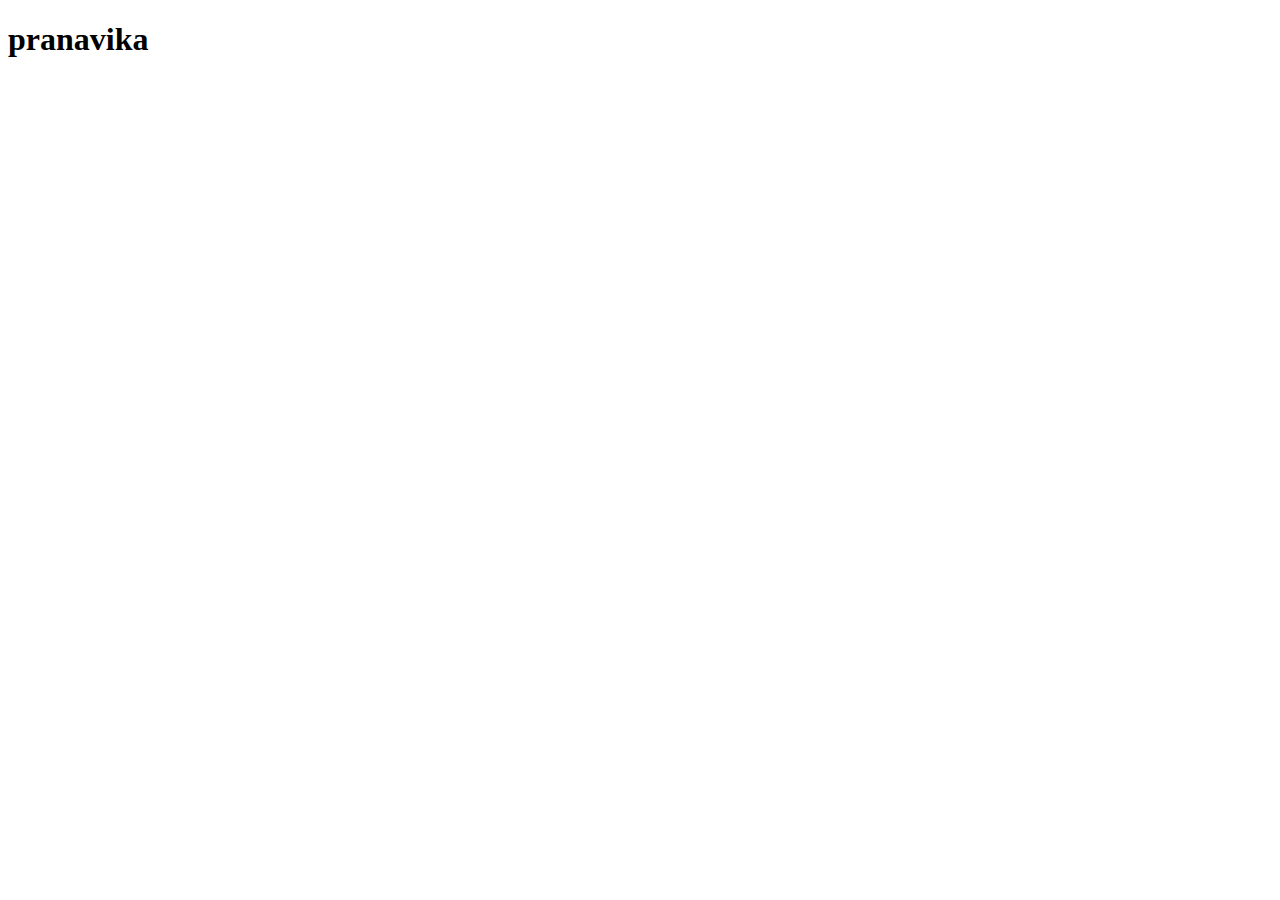
==== playlist.html @ acf5ffc9 "images added" ====
<!DOCTYPE html>
<html lang="en">
<head>
    <meta charset="UTF-8">
    <meta name="viewport" content="width=device-width, initial-scale=1.0">
    <title>Document</title>
</head>
<body>
    <h1>pranavika</h1>
    
</body>
</html>
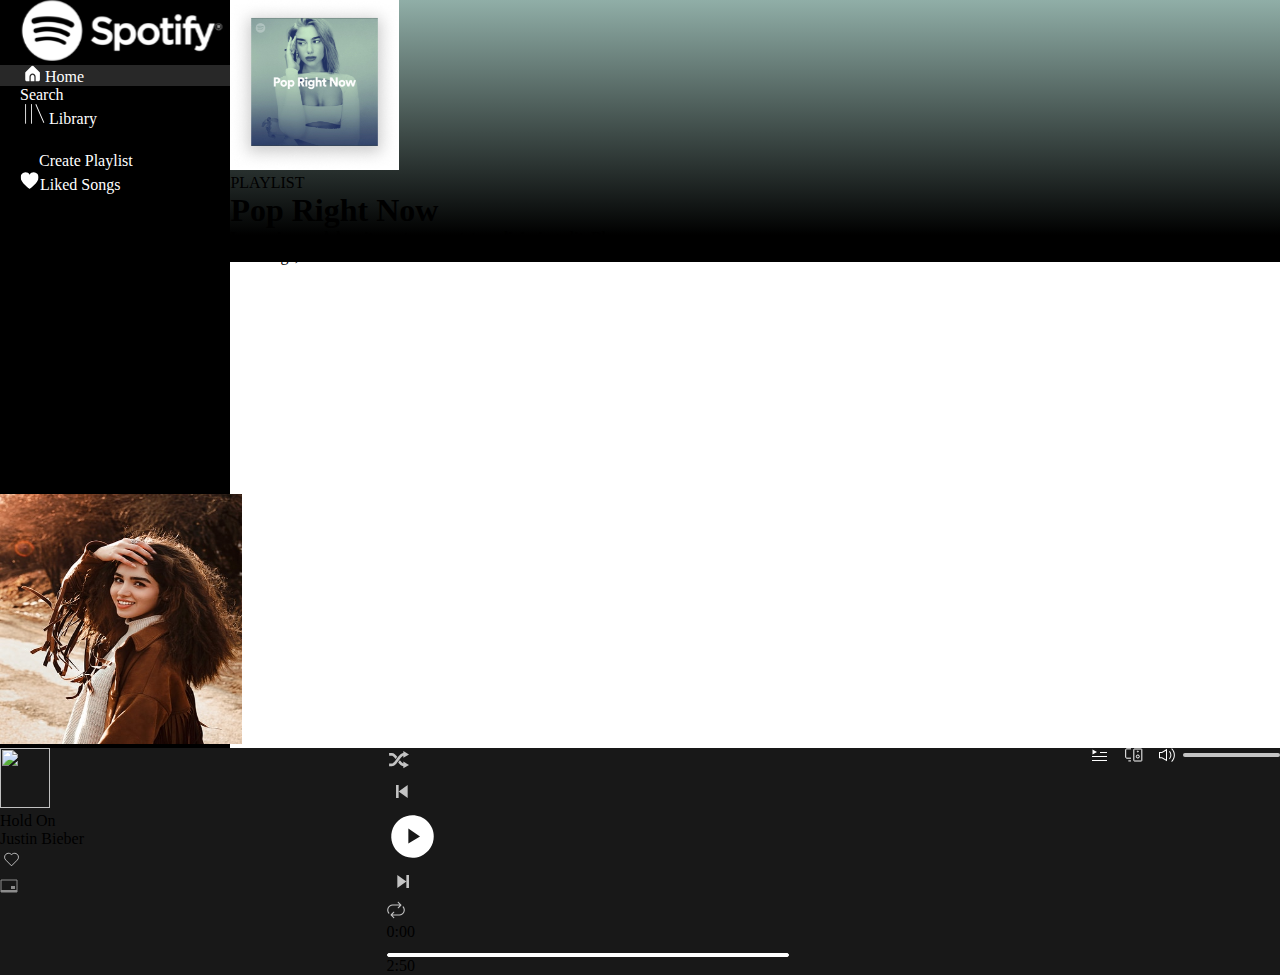
==== commit 23db48eb: "my commit" ====
--- a/playlist.html
+++ b/playlist.html
@@ -4,10 +4,182 @@
 <head>
     <meta charset="UTF-8">
     <meta name="viewport" content="width=device-width, initial-scale=1.0">
-    <title>Document</title>
+    <title>Spotify Playlist</title>
+    <link rel="stylesheet" href="playlist.css"/>
+    <link href="https://cdn.jsdelivr.net/npm/bootstrap@5.1.3/dist/css/bootstrap.min.css" rel="stylesheet" integrity="sha384-1BmE4kWBq78iYhFldvKuhfTAU6auU8tT94WrHftjDbrCEXSU1oBoqyl2QvZ6jIW3" crossorigin="anonymous">
+    <link rel="stylesheet" href="https://cdnjs.cloudflare.com/ajax/libs/font-awesome/6.4.2/css/all.min.css" integrity="sha512-z3gLpd7yknf1YoNbCzqRKc4qyor8gaKU1qmn+CShxbuBusANI9QpRohGBreCFkKxLhei6S9CQXFEbbKuqLg0DA==" crossorigin="anonymous" referrerpolicy="no-referrer" />
 </head>
+<!-- <body>
+    <img height =100% width=100% src="./assets/woman.png"/>
+</body> -->
+
 <body>
-    <h1>pranavika</h1>
+    <div class="home">
+      <div class="main-div">
+        <div class="sidebar">
+        <nav class="py-2">
+        <div>
+        <svg width="204" height="61" viewBox="0 0 204 61" fill="none" xmlns="http://www.w3.org/2000/svg" xmlns:xlink="http://www.w3.org/1999/xlink">
+        <rect x="0.821411" y="0.29187" width="202.576" height="60.5258" fill="url(#pattern0)"/>
+        <defs>
+        <pattern id="pattern0" patternContentUnits="objectBoundingBox" width="1" height="1">
+        <use xlink:href="#image0_306_644" transform="matrix(0.00042337 0 0 0.00141699 0 -0.0016157)"/>
+        </pattern>
+        <image id="image0_306_644" width="2362" height="708" xlink:href="[data-uri]"/>
+        </defs>
+        </svg>
+        </div>
+        <div class="mt-3 py-2 mb-0 backgd">
+        <a href="#" class="text-white decoration-none">
+        <svg xmlns="http://www.w3.org/2000/svg" width="25" height="17" viewBox="0 0 31 34" fill="none" class="pe-1 me-2">
+    <g clip-path="url(#clip0_306_615)">
+      <path d="M15.5849 19.6659C14.6021 19.6659 13.6596 20.0888 12.9646 20.8417C12.2697 21.5946 11.8793 22.6157 11.8793 23.6804V33.0822H19.2906V23.6804C19.2906 22.6157 18.9002 21.5946 18.2052 20.8417C17.5103 20.0888 16.5677 19.6659 15.5849 19.6659Z" fill="white"/>
+      <path d="M17.2376 2.04697C16.784 1.60463 16.1953 1.35986 15.5849 1.35986C14.9746 1.35986 14.3858 1.60463 13.9322 2.04697L0.762268 14.8879V28.8047C0.762268 29.9404 1.17871 31.0296 1.91999 31.8326C2.66126 32.6357 3.66665 33.0868 4.71497 33.0868H9.40881V23.6809C9.40881 21.9064 10.0595 20.2046 11.2177 18.9498C12.376 17.6951 13.9469 16.9902 15.5849 16.9902C17.2229 16.9902 18.7938 17.6951 19.9521 18.9498C21.1103 20.2046 21.761 21.9064 21.761 23.6809V33.0828H26.4548C27.5032 33.0828 28.5086 32.6317 29.2498 31.8286C29.9911 31.0256 30.4076 29.9364 30.4076 28.8007V14.8839L17.2376 2.04697Z" fill="white"/>
+    </g>
+    <defs>
+      <clipPath id="clip0_306_615">
+        <rect width="29.6453" height="32.1157" fill="white" transform="translate(0.762268 0.932129)"/>
+      </clipPath>
+    </defs>
+        </svg>Home</a>
+        </div>
+        <div>
+        <a href="#" class="text-light"><i class="fa-solid fa-magnifying-glass me-3 pe-1" style="color: #f9fafb"></i>Search</a>
+        </div>
+        <div class="mb-3">
+        <a href="#" class="text-light">
+        <svg xmlns="http://www.w3.org/2000/svg" width="29" height="20" viewBox="0 0 29 29" fill="none" class="pe-2 me-2 ">
+        <rect x="0.997498" y="0.15979" width="1.23522" height="28.4101" fill="white"/>
+        <rect x="9.64404" y="0.15979" width="1.23522" height="28.4101" fill="white"/>
+        <rect x="15.8201" y="0.655029" width="1.23522" height="29.3017" transform="rotate(-23.634 15.8201 0.655029)" fill="white"/>
+        </svg>Library</a>
+        </div>
+        <h4  class="text-light ms-2">PLAYLIST</h4>
+        <div class="mt-2">
+        <a href="#" class="text-light">
+        <svg xmlns="http://www.w3.org/2000/svg" width="19" height="20" viewBox="0 0 31 31" fill="none" class="bg-white me-3">
+            <path d="M16.8201 14.0944V7.91833H14.3497V14.0944H8.17358V16.5649H14.3497V22.741H16.8201V16.5649H22.9962V14.0944H16.8201Z" fill="black"/>
+          </svg>Create Playlist</a>
+          </div>
+          <div>
+        <a href="#" class="text-white">
+        <svg xmlns="http://www.w3.org/2000/svg" width="20" height="20" viewBox="0 0 12 12" fill="none" class="smimg1bg me-4">
+            <g clip-path="url(#clip0_306_628)">
+              <path d="M8.23299 1.31335C7.72879 1.3212 7.23557 1.46195 6.80317 1.72139C6.37076 1.98084 6.01447 2.34979 5.77027 2.79099C5.52608 2.34979 5.16979 1.98084 4.73738 1.72139C4.30497 1.46195 3.81176 1.3212 3.30755 1.31335C2.50378 1.34828 1.7465 1.69989 1.20116 2.29138C0.655812 2.88287 0.366729 3.66616 0.397065 4.47011C0.397065 7.50374 5.3028 11.0075 5.51146 11.1562L5.77027 11.3393L6.02908 11.1562C6.23774 11.0084 11.1435 7.50374 11.1435 4.47011C11.1738 3.66616 10.8847 2.88287 10.3394 2.29138C9.79404 1.69989 9.03676 1.34828 8.23299 1.31335Z" fill="white"/>
+            </g>
+            <defs>
+              <clipPath id="clip0_306_628">
+                <path d="M0.396973 1.90271C0.396973 1.35042 0.844688 0.90271 1.39697 0.90271H10.1434C10.6957 0.90271 11.1434 1.35043 11.1434 1.90271V10.6491C11.1434 11.2014 10.6957 11.6491 10.1434 11.6491H1.39697C0.844687 11.6491 0.396973 11.2014 0.396973 10.6491V1.90271Z" fill="white"/>
+              </clipPath>
+            </defs>
+          </svg>Liked Songs</a>
+          </div>
+        
+       <img class="imgpad mb-5" height =250 width="242" src="./assets/man-5.jpg"/>
     
-</body>
+        </nav>
+        </div>
+     <div class=".bigbox ">
+        <div class="big1 pt-5 d-flex">
+            <div class="mt-5">
+            <img  class="ms-5 mt-4" height =170 src="./assets/woman-3.jpg"/>
+        </div>
+    <div class="mt-5 ms-4">
+        <p class="fs-6 text-light mt-5">PLAYLIST</p>
+        <h1 class="text-white">Pop Right Now</h1>
+<div class="text-secondary">Lorem ipsum dolor sit amet, consectetur adipiscing elit. Rhoncus</div>
+        <div class="text-secondary">100 songs, 5 hr 5 min</div>
+     </div>
+        
+    </div>
+    </div>
+    </div>
+    <div class="footer">
+      <div class="footer-1">
+        <div class="d-flex">
+      <div>
+        
+        <img height="60" width="50" class="mx-3 mt-3" src="https://s3-alpha-sig.figma.com/img/9057/7494/7a3262be5f0f3ad9c798fe9d726ea9ee?Expires=1694995200&Signature=NjnZ32Hmo4F3zRSdqWkA-dHLcmHkOOpkRcdYEj4CYhgqLARKXngoipjh1wCy~htPkXOCB0ZNpyyR8TKA0YPb80-6c01kbw3eO2EuaN61CtIP~GIgdo7~0IrlBWBgQEbxIXZ3JDPtc4bxxH9obHmE-LbapufaLDur0Nut0aby0OnvJ8sYSyR2Vev2Psi-hfCLgM5PUDJH48mx5rcdsOBlIAjuzdXsL~fAVqd9XUhEbhzOlaFyBGLGVyzbJhQmGEsiSjw4KLANKFdObx1NN5Qr~R~ZEcHOGGu-eY9BNX6mNOH03udG0kldg2x9l-pOjCt9nt2NtYu2oiyDZGqgHpz-zg__&Key-Pair-Id=APKAQ4GOSFWCVNEHN3O4"/>
+      </div>
+      <div>
+        <div class="fs-6 text-white mt-3">Hold On</div>
+        <div class="text-secondary">Justin Bieber</div>
+      </div>
+      <div>
+        <svg xmlns="http://www.w3.org/2000/svg" width="24" height="24" viewBox="0 0 24 24" fill="none" class="mx-2 mt-4">
+            <path opacity="0.7" d="M10.853 6.04065C9.28499 4.87082 7.09453 5.03618 5.71993 6.42813V6.42813C4.21226 7.95484 4.21226 10.41 5.71993 11.9367L6.41771 12.6433L6.41181 12.6493L11.5296 17.8317V17.8317C11.5328 17.8284 11.5381 17.8284 11.5413 17.8317V17.8317L16.6591 12.6493L16.6532 12.6433L17.351 11.9367C18.8587 10.41 18.8587 7.95484 17.351 6.42813V6.42813C15.9764 5.03618 13.7859 4.87082 12.218 6.04065L11.5355 6.54984L10.853 6.04065Z" stroke="white" stroke-linejoin="round"/>
+          </svg>
+        </div>
+        <div>
+            <svg xmlns="http://www.w3.org/2000/svg" width="18" height="20" viewBox="0 0 18 14" fill="none" class="ms-2 mt-4">
+                <g opacity="0.5">
+                  <rect x="1" y="1" width="16" height="12" stroke="white" stroke-linejoin="round"/>
+                  <rect x="1" y="11" width="16" height="2" fill="white"/>
+                  <rect x="11" y="7" width="4" height="3" fill="white"/>
+                </g>
+              </svg>
+        </div>
+      </div>
+       <div>
+        <div class="d-flex">
+            <div class="ms-4">
+            <div class="ms-5">
+              <svg xmlns="http://www.w3.org/2000/svg" width="24" height="24" viewBox="0 0 24 24" fill="none" class="mt-4 ms-5 ">
+                <path d="M16.3395 15.4905C15.876 15.3443 15.2843 14.9633 14.622 14.3003C14.0535 13.7438 13.467 13.0268 12.867 12.2453C12.723 12.4365 12.5798 12.6278 12.4358 12.8228C12.0435 13.3538 11.6423 13.89 11.2335 14.4173C12.6615 16.1498 14.1435 17.8508 16.341 18.1313V20.1563L22.0073 16.8863L16.3403 13.614V15.4905H16.3395ZM6.89401 8.95053C7.46101 9.50553 8.04751 10.2225 8.64901 11.004C8.79451 10.8075 8.94151 10.614 9.08851 10.413C9.48034 9.8809 9.87836 9.35337 10.2825 8.83053C8.75851 6.98253 7.18276 5.15028 4.73551 5.06253H2.11051V7.68753H4.73551C5.22676 7.66728 5.99701 8.05128 6.89401 8.94978V8.95053ZM16.3395 7.75578V9.65778L22.0065 6.38553L16.3395 3.11328V5.09853C14.9115 5.26353 13.7708 6.10953 12.777 7.08153C11.1293 8.71953 9.68926 10.9575 8.26801 12.7365C6.86776 14.5643 5.46301 15.6518 4.73401 15.564H2.10901V18.189H4.73401C6.37276 18.1665 7.64401 17.2395 8.73901 16.1693C10.3845 14.5313 11.826 12.294 13.2465 10.5158C14.4038 9.00303 15.5595 8.01078 16.3395 7.75578Z" fill="#C4C4C4"/>
+              </svg>
+            </div>
+            </div>
+            <div>
+              <svg xmlns="http://www.w3.org/2000/svg" width="31" height="31" viewBox="0 0 31 31" fill="none" class="mt-3 ms-3 ">
+                <path d="M20.6666 9.04175L11.625 15.5001L20.6666 21.9584V9.04175ZM11.625 15.5001V9.04175H9.04163V21.9584H11.625V15.5001Z" fill="#C4C4C4"/>
+              </svg>
+            </div>
+            <div>
+              <svg xmlns="http://www.w3.org/2000/svg" width="51" height="51" viewBox="0 0 51 51" fill="none" class="mt-1 mx-2">
+                <path d="M25.5 4.25C21.2972 4.25 17.1887 5.49629 13.6941 7.83127C10.1996 10.1663 7.47593 13.485 5.86757 17.368C4.25921 21.2509 3.83839 25.5236 4.65832 29.6457C5.47826 33.7678 7.50212 37.5542 10.474 40.526C13.4459 43.4979 17.2322 45.5218 21.3543 46.3417C25.4764 47.1616 29.7491 46.7408 33.632 45.1324C37.515 43.5241 40.8338 40.8004 43.1687 37.3059C45.5037 33.8113 46.75 29.7029 46.75 25.5C46.75 22.7094 46.2004 19.9461 45.1325 17.368C44.0645 14.7898 42.4993 12.4472 40.526 10.474C38.5528 8.50074 36.2102 6.93547 33.632 5.86756C31.0539 4.79965 28.2906 4.25 25.5 4.25ZM21.3543 32.5V17.381L33 25.5L21.3543 32.5Z" fill="white"/>
+              </svg>
+            </div>
+            <div>
+              <svg xmlns="http://www.w3.org/2000/svg" width="31" height="31" viewBox="0 0 31 31" fill="none" class="mt-3 me-3">
+                <path d="M10.3334 9.04175L19.375 15.5001L10.3334 21.9584V9.04175ZM19.375 15.5001V9.04175H21.9584V21.9584H19.375V15.5001Z" fill="#C4C4C4"/>
+              </svg>
+            </div>
+            <div>
+              <svg xmlns="http://www.w3.org/2000/svg" width="18" height="18" viewBox="0 0 18 18" fill="none" class="mt-4">
+              <path d="M16.15 5.33817C16.2776 5.33817 16.3953 5.38217 16.4888 5.45587L16.5625 5.52517L16.5812 5.54717C17.2202 6.33923 17.627 7.29309 17.7562 8.30259C17.8854 9.31209 17.732 10.3376 17.313 11.2651C16.894 12.1926 16.2259 12.9856 15.383 13.556C14.5401 14.1263 13.5554 14.4516 12.5387 14.4957L12.3 14.5001H5.69996C5.58879 14.5001 5.47764 14.4968 5.36666 14.4902L7.18936 16.3107C7.2803 16.4018 7.33639 16.522 7.34785 16.6502C7.3593 16.7785 7.32541 16.9067 7.25206 17.0125L7.18936 17.0895C7.09822 17.1804 6.97806 17.2365 6.84982 17.248C6.72158 17.2594 6.59338 17.2255 6.48756 17.1522L6.41056 17.0895L3.66056 14.3395C3.56962 14.2483 3.51353 14.1282 3.50208 13.9999C3.49062 13.8717 3.52452 13.7435 3.59786 13.6377L3.66056 13.5607L6.41056 10.8107C6.50757 10.7132 6.63756 10.6557 6.77491 10.6493C6.91226 10.6429 7.04701 10.6883 7.1526 10.7763C7.2582 10.8644 7.32698 10.9888 7.34539 11.1251C7.3638 11.2613 7.3305 11.3995 7.25206 11.5125L7.18936 11.5895L5.38866 13.3891L5.54266 13.3979L5.69996 13.4001H12.3C13.1309 13.4001 13.9448 13.1649 14.6476 12.7217C15.3504 12.2784 15.9134 11.6452 16.2713 10.8953C16.6292 10.1454 16.7674 9.30955 16.6701 8.48436C16.5727 7.65917 16.2436 6.87843 15.721 6.23247C15.6564 6.1516 15.6159 6.05414 15.6043 5.95131C15.5926 5.84848 15.6102 5.74444 15.655 5.65115C15.6998 5.55786 15.77 5.4791 15.8576 5.42393C15.9451 5.36876 16.0465 5.33942 16.15 5.33927V5.33817ZM10.8106 0.910668C10.9017 0.819725 11.0219 0.76364 11.1501 0.752183C11.2783 0.740725 11.4065 0.774622 11.5124 0.847968L11.5894 0.910668L14.3394 3.66067L14.4021 3.73767C14.4654 3.82952 14.4994 3.93847 14.4994 4.05007C14.4994 4.16166 14.4654 4.27062 14.4021 4.36247L14.3394 4.43947L11.5894 7.18947L11.5124 7.25217C11.4205 7.31556 11.3116 7.3495 11.2 7.3495C11.0884 7.3495 10.9794 7.31556 10.8876 7.25217L10.8106 7.18947L10.7479 7.11247C10.6845 7.02062 10.6505 6.91166 10.6505 6.80007C10.6505 6.68847 10.6845 6.57952 10.7479 6.48767L10.8106 6.41067L12.6113 4.61107L12.4573 4.60227L12.3 4.60007H5.69996C4.86834 4.60002 4.05373 4.83565 3.35055 5.27965C2.64737 5.72365 2.08442 6.35784 1.72694 7.10872C1.36946 7.85959 1.2321 8.69639 1.33078 9.52214C1.42945 10.3479 1.76012 11.1288 2.28446 11.7743C2.37213 11.8911 2.40979 12.038 2.38916 12.1826C2.36853 12.3272 2.2913 12.4577 2.17446 12.5454C2.11661 12.5888 2.05077 12.6204 1.98071 12.6383C1.91065 12.6563 1.83773 12.6603 1.76613 12.6501C1.62152 12.6294 1.49103 12.5522 1.40336 12.4354C0.768693 11.6421 0.366137 10.6885 0.240334 9.68045C0.11453 8.67236 0.270396 7.64912 0.690647 6.7242C1.1109 5.79928 1.77911 5.00883 2.62119 4.44051C3.46326 3.87219 4.44629 3.5482 5.46126 3.50447L5.69996 3.50007H12.3C12.4122 3.50007 12.5233 3.50337 12.6333 3.50997L10.8106 1.68947L10.7479 1.61247C10.6745 1.50665 10.6406 1.37845 10.6521 1.25021C10.6635 1.12197 10.7196 1.00181 10.8106 0.910668Z" fill="#C4C4C4"/>
+            </svg>
+          </div>
+        </div>
+        <div class="d-flex">
+       <span class="text-secondary me-1" >0:00</span>
+       <div class="limit1"></div>
+       <div class="text-secondary ms-1">2:50</div>
+      </div>
+      </div>
+       <div class="mt-3">
+        <div>
+            <svg xmlns="http://www.w3.org/2000/svg" width="189" height="15" viewBox="0 0 189 15" fill="none" class="mt-4 ms-3 me-4">
+                <line x1="9" y1="4.5" x2="16" y2="4.5" stroke="white"/>
+                <line x1="1" y1="8.5" x2="16" y2="8.5" stroke="white"/>
+                <line x1="1" y1="12.5" x2="16" y2="12.5" stroke="white"/>
+                <path d="M6 4L1.5 6.59808L1.5 1.40192L6 4Z" fill="white"/>
+                <rect x="42.8228" y="1" width="8" height="12" rx="0.5" stroke="white"/>
+                <circle cx="46.8228" cy="8.5" r="1.5" stroke="white"/>
+                <circle cx="46.8228" cy="3.5" r="0.5" stroke="white"/>
+                <path d="M39.9751 0.855469H35.6768C35.1245 0.855469 34.6768 1.30318 34.6768 1.85547V9.19049C34.6768 9.74278 35.1245 10.1905 35.6768 10.1905H39.9751" stroke="white"/>
+                <line x1="37.3511" y1="12.9199" x2="39.9751" y2="12.9199" stroke="white"/>
+                <path d="M80.945 0.208496L80.293 1.00329C81.87 2.5262 82.863 4.69496 82.863 7.10537C82.863 9.51579 81.869 11.6845 80.293 13.2075L80.944 14.0022C81.8641 13.1272 82.5991 12.0619 83.102 10.8745C83.6048 9.68705 83.8646 8.40346 83.8647 7.1056C83.8648 5.80775 83.6052 4.52411 83.1025 3.33659C82.5998 2.14906 81.865 1.08371 80.945 0.208496ZM78.673 2.97933L78.022 3.77412C78.4467 4.20893 78.784 4.72752 79.0143 5.2996C79.2445 5.87168 79.363 6.4858 79.3629 7.10611C79.3628 7.72643 79.2441 8.34051 79.0137 8.91251C78.7833 9.48452 78.4458 10.003 78.021 10.4377L78.672 11.2325C79.712 10.1908 80.363 8.72829 80.363 7.10641C80.363 5.48454 79.713 4.021 78.673 2.97933ZM68 3.98037V10.2304H70.804L76 13.3554V0.855371L70.804 3.98037H68ZM75 2.65954V11.5512L71.072 9.18871H69V5.02204H71.072L75 2.65954Z" fill="white"/>
+                <rect x="92" y="5" width="97" height="4" rx="2" fill="#C4C4C4"/>
+              </svg>
+             </div>
+            </div>
+            </div>
+      </div>
+      </div>
+
+  
+  
+    <script src="https://cdn.jsdelivr.net/npm/@popperjs/core@2.9.2/dist/umd/popper.min.js" integrity="sha384-IQsoLXl5PILFhosVNubq5LC7Qb9DXgDA9i+tQ8Zj3iwWAwPtgFTxbJ8NT4GN1R8p" crossorigin="anonymous"></script>
+<script src="https://cdn.jsdelivr.net/npm/bootstrap@5.0.2/dist/js/bootstrap.min.js" integrity="sha384-cVKIPhGWiC2Al4u+LWgxfKTRIcfu0JTxR+EQDz/bgldoEyl4H0zUF0QKbrJ0EcQF" crossorigin="anonymous"></script>
+</body> 
 </html>--- a/playlist.css
+++ b/playlist.css
@@ -0,0 +1,68 @@
+* {
+    margin: 0px;
+    padding: 0px;
+  }
+  .imgpad{
+    margin-top: 300px;
+  }
+  nav > div > a {
+    text-decoration: none;
+    color: white;
+  }
+  .sidebar {
+    width: 18%;
+     height:80%;
+    background-color: rgb(0, 0, 0);
+  }
+  nav > div {
+    padding-left: 20px;
+  }
+  .backgd {
+    background-color: rgb(40, 40, 40);
+  }
+  .bigbox {
+    background-color: rgb(40, 40, 40);
+    height: 80%;
+    width: 82%;
+  }
+  
+  .main-div {
+    display: flex;
+    width: 100%;
+    height: 80%;
+  }
+  .big1{
+    background: linear-gradient(180deg, #90AEA7 0%, #000 89.7%);
+    width:1110px;
+    height:35%;
+  }
+  .footer {
+    height: 20%;
+    width:100%;
+  }
+  .home {
+    height: 100%;
+  }
+  
+  .marginright{
+    margin-right: 100px;
+  }
+  
+  .footer-1{
+    background-color: rgb(24,24,24);
+    display: flex;
+    height;15%;
+    justify-content:space-between;
+  }
+  .limit1{
+    width:400px;
+    height:2px;
+    margin-top: 12px;
+    border-radius: 5px;
+    background-color:white ;
+    border:1px solid white;
+  
+  }
+  
+  
+    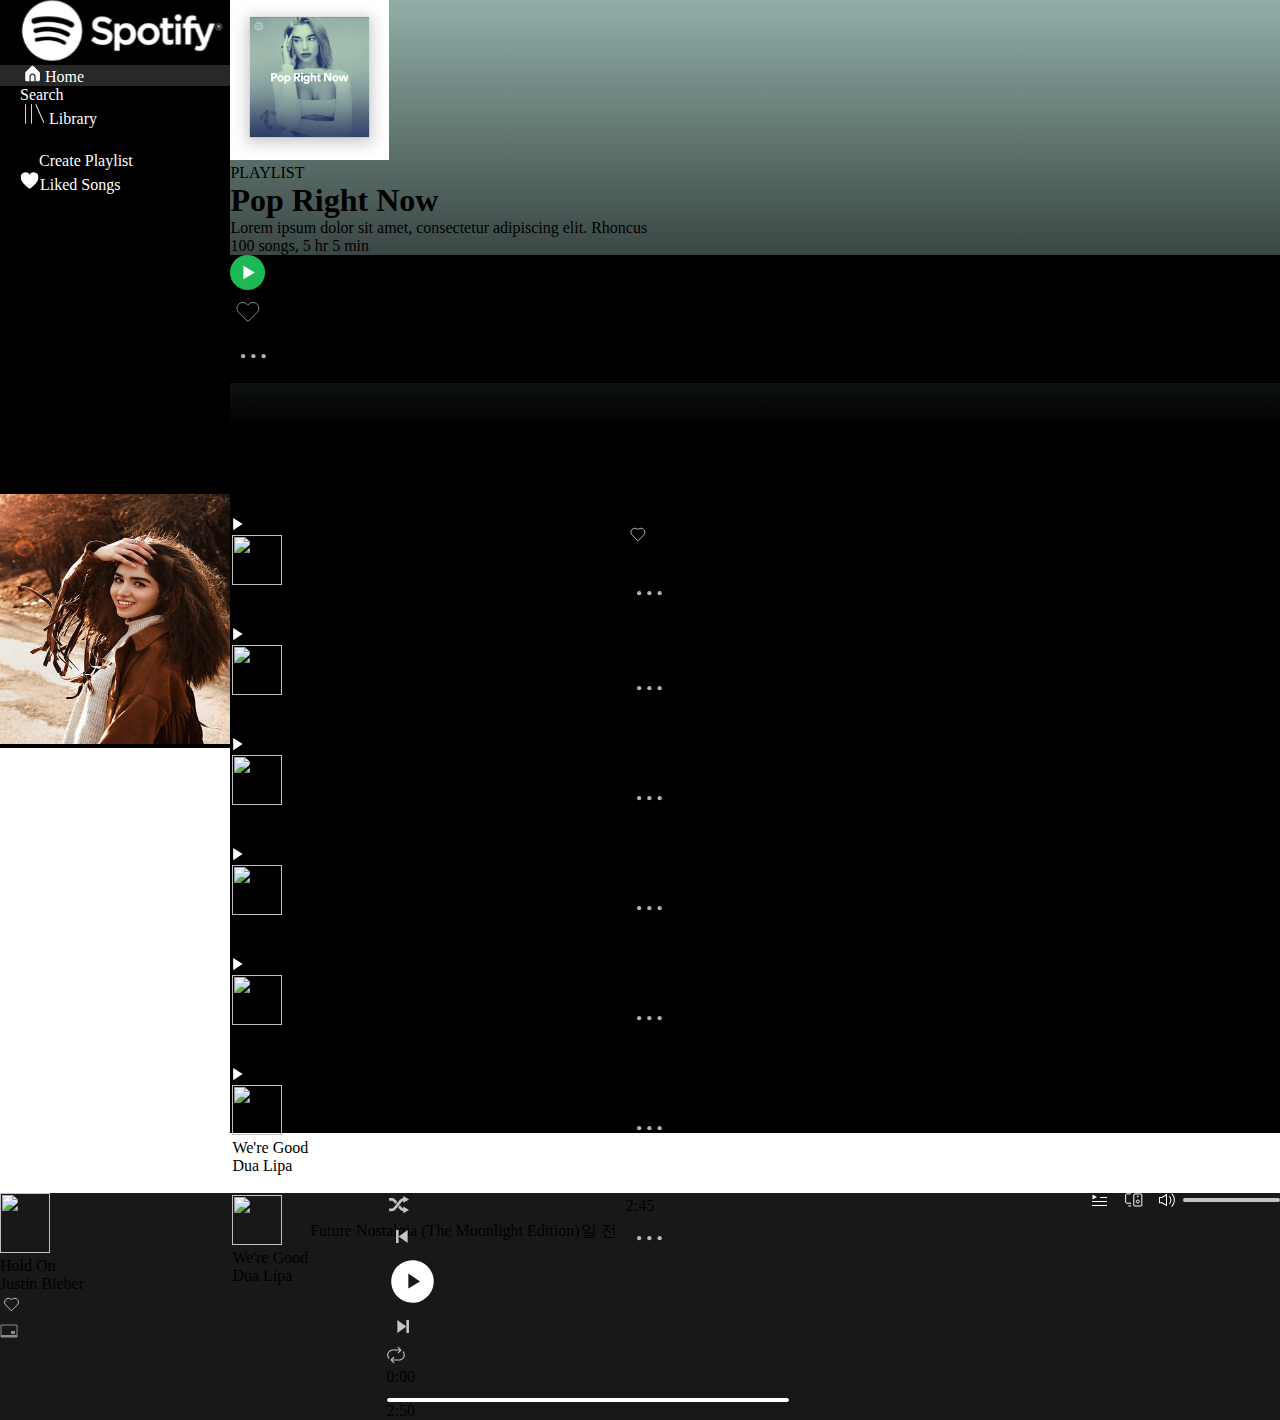
==== commit 178dae10: "playlist added" ====
--- a/playlist.html
+++ b/playlist.html
@@ -9,9 +9,6 @@
     <link href="https://cdn.jsdelivr.net/npm/bootstrap@5.1.3/dist/css/bootstrap.min.css" rel="stylesheet" integrity="sha384-1BmE4kWBq78iYhFldvKuhfTAU6auU8tT94WrHftjDbrCEXSU1oBoqyl2QvZ6jIW3" crossorigin="anonymous">
     <link rel="stylesheet" href="https://cdnjs.cloudflare.com/ajax/libs/font-awesome/6.4.2/css/all.min.css" integrity="sha512-z3gLpd7yknf1YoNbCzqRKc4qyor8gaKU1qmn+CShxbuBusANI9QpRohGBreCFkKxLhei6S9CQXFEbbKuqLg0DA==" crossorigin="anonymous" referrerpolicy="no-referrer" />
 </head>
-<!-- <body>
-    <img height =100% width=100% src="./assets/woman.png"/>
-</body> -->
 
 <body>
     <div class="home">
@@ -80,106 +77,381 @@
         </nav>
         </div>
      <div class=".bigbox ">
-        <div class="big1 pt-5 d-flex">
+    <div class="big1">
+        <div class="d-flex mb-5">
             <div class="mt-5">
-            <img  class="ms-5 mt-4" height =170 src="./assets/woman-3.jpg"/>
+            <img  class="ms-4 mt-5 " height =160 src="./assets/woman-3.jpg"/>
         </div>
     <div class="mt-5 ms-4">
-        <p class="fs-6 text-light mt-5">PLAYLIST</p>
+        <p class=" text-light mt-5 pt-2">PLAYLIST</p>
         <h1 class="text-white">Pop Right Now</h1>
 <div class="text-secondary">Lorem ipsum dolor sit amet, consectetur adipiscing elit. Rhoncus</div>
         <div class="text-secondary">100 songs, 5 hr 5 min</div>
      </div>
-        
+     </div>
+     <div class="greenbtn">
+     <div class="d-flex mt-2 ms-4">
+        <div>
+        <svg xmlns="http://www.w3.org/2000/svg" width="35" height="35" viewBox="0 0 55 55" fill="none">
+            <path d="M0 27.5C0 12.3122 12.3122 0 27.5 0C42.6878 0 55 12.3122 55 27.5C55 42.6878 42.6878 55 27.5 55C12.3122 55 0 42.6878 0 27.5Z" fill="#1DB954"/>
+            <path d="M39 27.5L21 17V38L39 27.5Z" fill="white"/>
+          </svg>
+        </div>
+        <div>
+            <svg xmlns="http://www.w3.org/2000/svg" width="35" height="35" viewBox="0 0 46 46" fill="none" class="ms-4">
+                <path opacity="0.7" d="M22.3027 13.4342C19.3015 10.433 14.4355 10.433 11.4342 13.4342V13.4342C8.433 16.4355 8.433 21.3015 11.4342 24.3027L22.3735 35.242C22.9957 35.8641 24.0043 35.8641 24.6265 35.242L35.5658 24.3027C38.567 21.3015 38.567 16.4355 35.5658 13.4342V13.4342C32.5645 10.433 27.6985 10.433 24.6973 13.4342L23.5 14.6315L22.3027 13.4342Z" stroke="white" stroke-linejoin="round"/>
+              </svg>
+        </div>
+        <div>
+            <svg xmlns="http://www.w3.org/2000/svg" width="46" height="46" viewBox="0 0 46 46" fill="none">
+                <g opacity="0.7">
+                  <circle cx="13.125" cy="23.125" r="2.125" fill="white"/>
+                  <circle cx="23.375" cy="23.125" r="2.125" fill="white"/>
+                  <circle cx="33.625" cy="23.125" r="2.125" fill="white"/>
+                </g>
+              </svg>
+        </div>
+          </div>
+          </div>
+        </div>
+    
+      <div class="big2">
+       <table class="row px-3">
+        <tr class="text-secondary fs-6 mb-3">
+        <th class="col-4">#TITLE</th>
+       th class="col-4">ALBUM</th>
+        <th class="col-4">DATE ADDED</th>,
+        <th class="col-4 text-dark">Timer</th>
+        </tr>
+        <tr class="bg-dark mt-5">
+            <td class="d-flex text-white">
+                <div>
+                    <svg xmlns="http://www.w3.org/2000/svg" width="12" height="14" viewBox="0 0 10 14" fill="none" class="mt-2">
+                        <path d="M9.60205 7.04145L0.19764 13.1395L0.19764 0.943375L9.60205 7.04145Z" fill="white"/>
+                      </svg>  
+                </div>
+                <div>
+                    <img class="mx-2"height="50" width="50" src="https://s3-alpha-sig.figma.com/img/9057/7494/7a3262be5f0f3ad9c798fe9d726ea9ee?Expires=1694995200&Signature=NjnZ32Hmo4F3zRSdqWkA-dHLcmHkOOpkRcdYEj4CYhgqLARKXngoipjh1wCy~htPkXOCB0ZNpyyR8TKA0YPb80-6c01kbw3eO2EuaN61CtIP~GIgdo7~0IrlBWBgQEbxIXZ3JDPtc4bxxH9obHmE-LbapufaLDur0Nut0aby0OnvJ8sYSyR2Vev2Psi-hfCLgM5PUDJH48mx5rcdsOBlIAjuzdXsL~fAVqd9XUhEbhzOlaFyBGLGVyzbJhQmGEsiSjw4KLANKFdObx1NN5Qr~R~ZEcHOGGu-eY9BNX6mNOH03udG0kldg2x9l-pOjCt9nt2NtYu2oiyDZGqgHpz-zg__&Key-Pair-Id=APKAQ4GOSFWCVNEHN3O4"/>
+                </div>
+                <div>
+                    <div style="font-size:16px;">We're Good<br>Dua Lipa</div>
+
+                </div>
+            </td>
+            <td class="text-white">
+                Future Nostalgia (The Moonlight Edition)
+            </td>
+            <td class="text-white">일 전</td>
+            <td class="d-flex text-white">
+                <div> 
+                    <svg xmlns="http://www.w3.org/2000/svg" width="22" height="26" viewBox="0 0 22 24" fill="none" class="mt-2">
+                    <path opacity="0.7" d="M11.226 6.04065C9.65803 4.87082 7.46757 5.03618 6.09298 6.42813V6.42813C4.58531 7.95484 4.58531 10.41 6.09298 11.9367L6.79076 12.6433L6.78486 12.6493L11.9026 17.8317V17.8317C11.9059 17.8284 11.9112 17.8284 11.9144 17.8317V17.8317L17.0322 12.6493L17.0263 12.6433L17.724 11.9367C19.2317 10.41 19.2317 7.95484 17.7241 6.42813V6.42813C16.3495 5.03618 14.159 4.87082 12.591 6.04065L11.9085 6.54984L11.226 6.04065Z" stroke="white" stroke-linejoin="round"/>
+                  </svg></div>
+                <div class="mt-2 mx-2">2:45</div>
+                <div>
+                    <svg xmlns="http://www.w3.org/2000/svg" width="46" height="46" viewBox="0 0 46 46" fill="none">
+                        <g opacity="0.7">
+                          <circle cx="13.125" cy="23.125" r="2.125" fill="white"/>
+                          <circle cx="23.375" cy="23.125" r="2.125" fill="white"/>
+                          <circle cx="33.625" cy="23.125" r="2.125" fill="white"/>
+                        </g>
+                      </svg>
+                </div>
+            </td>
+        </tr>
+       
+        <tr class="mt-5">
+            <td class="d-flex text-white">
+                <div>
+                    <svg xmlns="http://www.w3.org/2000/svg" width="12" height="14" viewBox="0 0 10 14" fill="none" class="mt-2">
+                        <path d="M9.60205 7.04145L0.19764 13.1395L0.19764 0.943375L9.60205 7.04145Z" fill="white"/>
+                      </svg>  
+                </div>
+                <div>
+                    <img class="mx-2"height="50" width="50" src="https://s3-alpha-sig.figma.com/img/9057/7494/7a3262be5f0f3ad9c798fe9d726ea9ee?Expires=1694995200&Signature=NjnZ32Hmo4F3zRSdqWkA-dHLcmHkOOpkRcdYEj4CYhgqLARKXngoipjh1wCy~htPkXOCB0ZNpyyR8TKA0YPb80-6c01kbw3eO2EuaN61CtIP~GIgdo7~0IrlBWBgQEbxIXZ3JDPtc4bxxH9obHmE-LbapufaLDur0Nut0aby0OnvJ8sYSyR2Vev2Psi-hfCLgM5PUDJH48mx5rcdsOBlIAjuzdXsL~fAVqd9XUhEbhzOlaFyBGLGVyzbJhQmGEsiSjw4KLANKFdObx1NN5Qr~R~ZEcHOGGu-eY9BNX6mNOH03udG0kldg2x9l-pOjCt9nt2NtYu2oiyDZGqgHpz-zg__&Key-Pair-Id=APKAQ4GOSFWCVNEHN3O4"/>
+                </div>
+                <div>
+                    <div style="font-size:16px;">We're Good<br>Dua Lipa</div>
+
+                </div>
+            </td>
+            <td class="text-white">
+                Future Nostalgia (The Moonlight Edition)
+            </td>
+            <td class="text-white">일 전</td>
+            <td class="d-flex text-white">
+                
+                <div class="mt-2 ms-4 me-2" >2:45</div>
+                <div>
+                    <svg xmlns="http://www.w3.org/2000/svg" width="46" height="46" viewBox="0 0 46 46" fill="none" class="me-1">
+                        <g opacity="0.7">
+                          <circle cx="13.125" cy="23.125" r="2.125" fill="white"/>
+                          <circle cx="23.375" cy="23.125" r="2.125" fill="white"/>
+                          <circle cx="33.625" cy="23.125" r="2.125" fill="white"/>
+                        </g>
+                      </svg>
+                </div>
+            </td>
+        </tr>
+        <tr class="mt-5">
+            <td class="d-flex text-white">
+                <div>
+                    <svg xmlns="http://www.w3.org/2000/svg" width="12" height="14" viewBox="0 0 10 14" fill="none" class="mt-2">
+                        <path d="M9.60205 7.04145L0.19764 13.1395L0.19764 0.943375L9.60205 7.04145Z" fill="white"/>
+                      </svg>  
+                </div>
+                <div>
+                    <img class="mx-2"height="50" width="50" src="https://s3-alpha-sig.figma.com/img/9057/7494/7a3262be5f0f3ad9c798fe9d726ea9ee?Expires=1694995200&Signature=NjnZ32Hmo4F3zRSdqWkA-dHLcmHkOOpkRcdYEj4CYhgqLARKXngoipjh1wCy~htPkXOCB0ZNpyyR8TKA0YPb80-6c01kbw3eO2EuaN61CtIP~GIgdo7~0IrlBWBgQEbxIXZ3JDPtc4bxxH9obHmE-LbapufaLDur0Nut0aby0OnvJ8sYSyR2Vev2Psi-hfCLgM5PUDJH48mx5rcdsOBlIAjuzdXsL~fAVqd9XUhEbhzOlaFyBGLGVyzbJhQmGEsiSjw4KLANKFdObx1NN5Qr~R~ZEcHOGGu-eY9BNX6mNOH03udG0kldg2x9l-pOjCt9nt2NtYu2oiyDZGqgHpz-zg__&Key-Pair-Id=APKAQ4GOSFWCVNEHN3O4"/>
+                </div>
+                <div>
+                    <div style="font-size:16px;">We're Good<br>Dua Lipa</div>
+
+                </div>
+            </td>
+            <td class="text-white">
+                Future Nostalgia (The Moonlight Edition)
+            </td>
+            <td class="text-white">일 전</td>
+            <td class="d-flex text-white">
+                
+                <div class="mt-2 ms-4 me-2" >2:45</div>
+                <div>
+                    <svg xmlns="http://www.w3.org/2000/svg" width="46" height="46" viewBox="0 0 46 46" fill="none" class="me-1">
+                        <g opacity="0.7">
+                          <circle cx="13.125" cy="23.125" r="2.125" fill="white"/>
+                          <circle cx="23.375" cy="23.125" r="2.125" fill="white"/>
+                          <circle cx="33.625" cy="23.125" r="2.125" fill="white"/>
+                        </g>
+                      </svg>
+                </div>
+            </td>
+        </tr>
+        <tr class="mt-5">
+            <td class="d-flex text-white">
+                <div>
+                    <svg xmlns="http://www.w3.org/2000/svg" width="12" height="14" viewBox="0 0 10 14" fill="none" class="mt-2">
+                        <path d="M9.60205 7.04145L0.19764 13.1395L0.19764 0.943375L9.60205 7.04145Z" fill="white"/>
+                      </svg>  
+                </div>
+                <div>
+                    <img class="mx-2"height="50" width="50" src="https://s3-alpha-sig.figma.com/img/9057/7494/7a3262be5f0f3ad9c798fe9d726ea9ee?Expires=1694995200&Signature=NjnZ32Hmo4F3zRSdqWkA-dHLcmHkOOpkRcdYEj4CYhgqLARKXngoipjh1wCy~htPkXOCB0ZNpyyR8TKA0YPb80-6c01kbw3eO2EuaN61CtIP~GIgdo7~0IrlBWBgQEbxIXZ3JDPtc4bxxH9obHmE-LbapufaLDur0Nut0aby0OnvJ8sYSyR2Vev2Psi-hfCLgM5PUDJH48mx5rcdsOBlIAjuzdXsL~fAVqd9XUhEbhzOlaFyBGLGVyzbJhQmGEsiSjw4KLANKFdObx1NN5Qr~R~ZEcHOGGu-eY9BNX6mNOH03udG0kldg2x9l-pOjCt9nt2NtYu2oiyDZGqgHpz-zg__&Key-Pair-Id=APKAQ4GOSFWCVNEHN3O4"/>
+                </div>
+                <div>
+                    <div style="font-size:16px;">We're Good<br>Dua Lipa</div>
+
+                </div>
+            </td>
+            <td class="text-white">
+                Future Nostalgia (The Moonlight Edition)
+            </td>
+            <td class="text-white">일 전</td>
+            <td class="d-flex text-white">
+                
+                <div class="mt-2 ms-4 me-2" >2:45</div>
+                <div>
+                    <svg xmlns="http://www.w3.org/2000/svg" width="46" height="46" viewBox="0 0 46 46" fill="none" class="me-1">
+                        <g opacity="0.7">
+                          <circle cx="13.125" cy="23.125" r="2.125" fill="white"/>
+                          <circle cx="23.375" cy="23.125" r="2.125" fill="white"/>
+                          <circle cx="33.625" cy="23.125" r="2.125" fill="white"/>
+                        </g>
+                      </svg>
+                </div>
+            </td>
+        </tr>
+        <tr class="mt-5">
+            <td class="d-flex text-white">
+                <div>
+                    <svg xmlns="http://www.w3.org/2000/svg" width="12" height="14" viewBox="0 0 10 14" fill="none" class="mt-2">
+                        <path d="M9.60205 7.04145L0.19764 13.1395L0.19764 0.943375L9.60205 7.04145Z" fill="white"/>
+                      </svg>  
+                </div>
+                <div>
+                    <img class="mx-2"height="50" width="50" src="https://s3-alpha-sig.figma.com/img/9057/7494/7a3262be5f0f3ad9c798fe9d726ea9ee?Expires=1694995200&Signature=NjnZ32Hmo4F3zRSdqWkA-dHLcmHkOOpkRcdYEj4CYhgqLARKXngoipjh1wCy~htPkXOCB0ZNpyyR8TKA0YPb80-6c01kbw3eO2EuaN61CtIP~GIgdo7~0IrlBWBgQEbxIXZ3JDPtc4bxxH9obHmE-LbapufaLDur0Nut0aby0OnvJ8sYSyR2Vev2Psi-hfCLgM5PUDJH48mx5rcdsOBlIAjuzdXsL~fAVqd9XUhEbhzOlaFyBGLGVyzbJhQmGEsiSjw4KLANKFdObx1NN5Qr~R~ZEcHOGGu-eY9BNX6mNOH03udG0kldg2x9l-pOjCt9nt2NtYu2oiyDZGqgHpz-zg__&Key-Pair-Id=APKAQ4GOSFWCVNEHN3O4"/>
+                </div>
+                <div>
+                    <div style="font-size:16px;">We're Good<br>Dua Lipa</div>
+
+                </div>
+            </td>
+            <td class="text-white">
+                Future Nostalgia (The Moonlight Edition)
+            </td>
+            <td class="text-white">일 전</td>
+            <td class="d-flex text-white">
+                
+                <div class="mt-2 ms-4 me-2" >2:45</div>
+                <div>
+                    <svg xmlns="http://www.w3.org/2000/svg" width="46" height="46" viewBox="0 0 46 46" fill="none" class="me-1">
+                        <g opacity="0.7">
+                          <circle cx="13.125" cy="23.125" r="2.125" fill="white"/>
+                          <circle cx="23.375" cy="23.125" r="2.125" fill="white"/>
+                          <circle cx="33.625" cy="23.125" r="2.125" fill="white"/>
+                        </g>
+                      </svg>
+                </div>
+            </td>
+        </tr>
+        <tr class="mt-5">
+            <td class="d-flex text-white">
+                <div>
+                    <svg xmlns="http://www.w3.org/2000/svg" width="12" height="14" viewBox="0 0 10 14" fill="none" class="mt-2">
+                        <path d="M9.60205 7.04145L0.19764 13.1395L0.19764 0.943375L9.60205 7.04145Z" fill="white"/>
+                      </svg>  
+                </div>
+                <div>
+                    <img class="mx-2"height="50" width="50" src="https://s3-alpha-sig.figma.com/img/9057/7494/7a3262be5f0f3ad9c798fe9d726ea9ee?Expires=1694995200&Signature=NjnZ32Hmo4F3zRSdqWkA-dHLcmHkOOpkRcdYEj4CYhgqLARKXngoipjh1wCy~htPkXOCB0ZNpyyR8TKA0YPb80-6c01kbw3eO2EuaN61CtIP~GIgdo7~0IrlBWBgQEbxIXZ3JDPtc4bxxH9obHmE-LbapufaLDur0Nut0aby0OnvJ8sYSyR2Vev2Psi-hfCLgM5PUDJH48mx5rcdsOBlIAjuzdXsL~fAVqd9XUhEbhzOlaFyBGLGVyzbJhQmGEsiSjw4KLANKFdObx1NN5Qr~R~ZEcHOGGu-eY9BNX6mNOH03udG0kldg2x9l-pOjCt9nt2NtYu2oiyDZGqgHpz-zg__&Key-Pair-Id=APKAQ4GOSFWCVNEHN3O4"/>
+                </div>
+                <div>
+                    <div style="font-size:16px;">We're Good<br>Dua Lipa</div>
+
+                </div>
+            </td>
+            <td class="text-white">
+                Future Nostalgia (The Moonlight Edition)
+            </td>
+            <td class="text-white">일 전</td>
+            <td class="d-flex text-white">
+                
+                <div class="mt-2 ms-4 me-2" >2:45</div>
+                <div>
+                    <svg xmlns="http://www.w3.org/2000/svg" width="46" height="46" viewBox="0 0 46 46" fill="none" class="me-1">
+                        <g opacity="0.7">
+                          <circle cx="13.125" cy="23.125" r="2.125" fill="white"/>
+                          <circle cx="23.375" cy="23.125" r="2.125" fill="white"/>
+                          <circle cx="33.625" cy="23.125" r="2.125" fill="white"/>
+                        </g>
+                      </svg>
+                </div>
+            </td>
+        </tr>
+        <tr class="mt-5">
+            <td class="d-flex text-white">
+                <div>
+                    <svg xmlns="http://www.w3.org/2000/svg" width="12" height="14" viewBox="0 0 10 14" fill="none" class="mt-2">
+                        <path d="M9.60205 7.04145L0.19764 13.1395L0.19764 0.943375L9.60205 7.04145Z" fill="white"/>
+                      </svg>  
+                </div>
+                <div>
+                    <img class="mx-2"height="50" width="50" src="https://s3-alpha-sig.figma.com/img/9057/7494/7a3262be5f0f3ad9c798fe9d726ea9ee?Expires=1694995200&Signature=NjnZ32Hmo4F3zRSdqWkA-dHLcmHkOOpkRcdYEj4CYhgqLARKXngoipjh1wCy~htPkXOCB0ZNpyyR8TKA0YPb80-6c01kbw3eO2EuaN61CtIP~GIgdo7~0IrlBWBgQEbxIXZ3JDPtc4bxxH9obHmE-LbapufaLDur0Nut0aby0OnvJ8sYSyR2Vev2Psi-hfCLgM5PUDJH48mx5rcdsOBlIAjuzdXsL~fAVqd9XUhEbhzOlaFyBGLGVyzbJhQmGEsiSjw4KLANKFdObx1NN5Qr~R~ZEcHOGGu-eY9BNX6mNOH03udG0kldg2x9l-pOjCt9nt2NtYu2oiyDZGqgHpz-zg__&Key-Pair-Id=APKAQ4GOSFWCVNEHN3O4"/>
+                </div>
+                <div>
+                    <div style="font-size:16px;">We're Good<br>Dua Lipa</div>
+
+                </div>
+            </td>
+            <td class="text-white">
+                Future Nostalgia (The Moonlight Edition)
+            </td>
+            <td class="text-white">일 전</td>
+            <td class="d-flex text-white">
+                
+                <div class="mt-2 ms-4 me-2" >2:45</div>
+                <div>
+                    <svg xmlns="http://www.w3.org/2000/svg" width="46" height="46" viewBox="0 0 46 46" fill="none" class="me-1">
+                        <g opacity="0.7">
+                          <circle cx="13.125" cy="23.125" r="2.125" fill="white"/>
+                          <circle cx="23.375" cy="23.125" r="2.125" fill="white"/>
+                          <circle cx="33.625" cy="23.125" r="2.125" fill="white"/>
+                        </g>
+                      </svg>
+                </div>
+            </td>
+        </tr>
+       
+       </table>
+     </div>
+
+
     </div>
-    </div>
+    
     </div>
     <div class="footer">
-      <div class="footer-1">
-        <div class="d-flex">
-      <div>
-        
-        <img height="60" width="50" class="mx-3 mt-3" src="https://s3-alpha-sig.figma.com/img/9057/7494/7a3262be5f0f3ad9c798fe9d726ea9ee?Expires=1694995200&Signature=NjnZ32Hmo4F3zRSdqWkA-dHLcmHkOOpkRcdYEj4CYhgqLARKXngoipjh1wCy~htPkXOCB0ZNpyyR8TKA0YPb80-6c01kbw3eO2EuaN61CtIP~GIgdo7~0IrlBWBgQEbxIXZ3JDPtc4bxxH9obHmE-LbapufaLDur0Nut0aby0OnvJ8sYSyR2Vev2Psi-hfCLgM5PUDJH48mx5rcdsOBlIAjuzdXsL~fAVqd9XUhEbhzOlaFyBGLGVyzbJhQmGEsiSjw4KLANKFdObx1NN5Qr~R~ZEcHOGGu-eY9BNX6mNOH03udG0kldg2x9l-pOjCt9nt2NtYu2oiyDZGqgHpz-zg__&Key-Pair-Id=APKAQ4GOSFWCVNEHN3O4"/>
-      </div>
-      <div>
-        <div class="fs-6 text-white mt-3">Hold On</div>
-        <div class="text-secondary">Justin Bieber</div>
-      </div>
-      <div>
-        <svg xmlns="http://www.w3.org/2000/svg" width="24" height="24" viewBox="0 0 24 24" fill="none" class="mx-2 mt-4">
-            <path opacity="0.7" d="M10.853 6.04065C9.28499 4.87082 7.09453 5.03618 5.71993 6.42813V6.42813C4.21226 7.95484 4.21226 10.41 5.71993 11.9367L6.41771 12.6433L6.41181 12.6493L11.5296 17.8317V17.8317C11.5328 17.8284 11.5381 17.8284 11.5413 17.8317V17.8317L16.6591 12.6493L16.6532 12.6433L17.351 11.9367C18.8587 10.41 18.8587 7.95484 17.351 6.42813V6.42813C15.9764 5.03618 13.7859 4.87082 12.218 6.04065L11.5355 6.54984L10.853 6.04065Z" stroke="white" stroke-linejoin="round"/>
-          </svg>
-        </div>
-        <div>
-            <svg xmlns="http://www.w3.org/2000/svg" width="18" height="20" viewBox="0 0 18 14" fill="none" class="ms-2 mt-4">
-                <g opacity="0.5">
-                  <rect x="1" y="1" width="16" height="12" stroke="white" stroke-linejoin="round"/>
-                  <rect x="1" y="11" width="16" height="2" fill="white"/>
-                  <rect x="11" y="7" width="4" height="3" fill="white"/>
-                </g>
-              </svg>
-        </div>
-      </div>
-       <div>
-        <div class="d-flex">
-            <div class="ms-4">
-            <div class="ms-5">
-              <svg xmlns="http://www.w3.org/2000/svg" width="24" height="24" viewBox="0 0 24 24" fill="none" class="mt-4 ms-5 ">
-                <path d="M16.3395 15.4905C15.876 15.3443 15.2843 14.9633 14.622 14.3003C14.0535 13.7438 13.467 13.0268 12.867 12.2453C12.723 12.4365 12.5798 12.6278 12.4358 12.8228C12.0435 13.3538 11.6423 13.89 11.2335 14.4173C12.6615 16.1498 14.1435 17.8508 16.341 18.1313V20.1563L22.0073 16.8863L16.3403 13.614V15.4905H16.3395ZM6.89401 8.95053C7.46101 9.50553 8.04751 10.2225 8.64901 11.004C8.79451 10.8075 8.94151 10.614 9.08851 10.413C9.48034 9.8809 9.87836 9.35337 10.2825 8.83053C8.75851 6.98253 7.18276 5.15028 4.73551 5.06253H2.11051V7.68753H4.73551C5.22676 7.66728 5.99701 8.05128 6.89401 8.94978V8.95053ZM16.3395 7.75578V9.65778L22.0065 6.38553L16.3395 3.11328V5.09853C14.9115 5.26353 13.7708 6.10953 12.777 7.08153C11.1293 8.71953 9.68926 10.9575 8.26801 12.7365C6.86776 14.5643 5.46301 15.6518 4.73401 15.564H2.10901V18.189H4.73401C6.37276 18.1665 7.64401 17.2395 8.73901 16.1693C10.3845 14.5313 11.826 12.294 13.2465 10.5158C14.4038 9.00303 15.5595 8.01078 16.3395 7.75578Z" fill="#C4C4C4"/>
+        <div class="footer-1">
+          <div class="d-flex">
+        <div>
+          
+          <img height="60" width="50" class="mx-3 mt-3" src="https://s3-alpha-sig.figma.com/img/9057/7494/7a3262be5f0f3ad9c798fe9d726ea9ee?Expires=1694995200&Signature=NjnZ32Hmo4F3zRSdqWkA-dHLcmHkOOpkRcdYEj4CYhgqLARKXngoipjh1wCy~htPkXOCB0ZNpyyR8TKA0YPb80-6c01kbw3eO2EuaN61CtIP~GIgdo7~0IrlBWBgQEbxIXZ3JDPtc4bxxH9obHmE-LbapufaLDur0Nut0aby0OnvJ8sYSyR2Vev2Psi-hfCLgM5PUDJH48mx5rcdsOBlIAjuzdXsL~fAVqd9XUhEbhzOlaFyBGLGVyzbJhQmGEsiSjw4KLANKFdObx1NN5Qr~R~ZEcHOGGu-eY9BNX6mNOH03udG0kldg2x9l-pOjCt9nt2NtYu2oiyDZGqgHpz-zg__&Key-Pair-Id=APKAQ4GOSFWCVNEHN3O4"/>
+        </div>
+        <div>
+          <div class="fs-6 text-white mt-3">Hold On</div>
+          <div class="text-secondary">Justin Bieber</div>
+        </div>
+        <div>
+          <svg xmlns="http://www.w3.org/2000/svg" width="24" height="24" viewBox="0 0 24 24" fill="none" class="mx-2 mt-4">
+              <path opacity="0.7" d="M10.853 6.04065C9.28499 4.87082 7.09453 5.03618 5.71993 6.42813V6.42813C4.21226 7.95484 4.21226 10.41 5.71993 11.9367L6.41771 12.6433L6.41181 12.6493L11.5296 17.8317V17.8317C11.5328 17.8284 11.5381 17.8284 11.5413 17.8317V17.8317L16.6591 12.6493L16.6532 12.6433L17.351 11.9367C18.8587 10.41 18.8587 7.95484 17.351 6.42813V6.42813C15.9764 5.03618 13.7859 4.87082 12.218 6.04065L11.5355 6.54984L10.853 6.04065Z" stroke="white" stroke-linejoin="round"/>
+            </svg>
+          </div>
+          <div>
+              <svg xmlns="http://www.w3.org/2000/svg" width="18" height="20" viewBox="0 0 18 14" fill="none" class="ms-2 mt-4">
+                  <g opacity="0.5">
+                    <rect x="1" y="1" width="16" height="12" stroke="white" stroke-linejoin="round"/>
+                    <rect x="1" y="11" width="16" height="2" fill="white"/>
+                    <rect x="11" y="7" width="4" height="3" fill="white"/>
+                  </g>
+                </svg>
+          </div>
+        </div>
+         <div>
+          <div class="d-flex">
+              <div class="ms-4">
+              <div class="ms-5">
+                <svg xmlns="http://www.w3.org/2000/svg" width="24" height="24" viewBox="0 0 24 24" fill="none" class="mt-4 ms-5 ">
+                  <path d="M16.3395 15.4905C15.876 15.3443 15.2843 14.9633 14.622 14.3003C14.0535 13.7438 13.467 13.0268 12.867 12.2453C12.723 12.4365 12.5798 12.6278 12.4358 12.8228C12.0435 13.3538 11.6423 13.89 11.2335 14.4173C12.6615 16.1498 14.1435 17.8508 16.341 18.1313V20.1563L22.0073 16.8863L16.3403 13.614V15.4905H16.3395ZM6.89401 8.95053C7.46101 9.50553 8.04751 10.2225 8.64901 11.004C8.79451 10.8075 8.94151 10.614 9.08851 10.413C9.48034 9.8809 9.87836 9.35337 10.2825 8.83053C8.75851 6.98253 7.18276 5.15028 4.73551 5.06253H2.11051V7.68753H4.73551C5.22676 7.66728 5.99701 8.05128 6.89401 8.94978V8.95053ZM16.3395 7.75578V9.65778L22.0065 6.38553L16.3395 3.11328V5.09853C14.9115 5.26353 13.7708 6.10953 12.777 7.08153C11.1293 8.71953 9.68926 10.9575 8.26801 12.7365C6.86776 14.5643 5.46301 15.6518 4.73401 15.564H2.10901V18.189H4.73401C6.37276 18.1665 7.64401 17.2395 8.73901 16.1693C10.3845 14.5313 11.826 12.294 13.2465 10.5158C14.4038 9.00303 15.5595 8.01078 16.3395 7.75578Z" fill="#C4C4C4"/>
+                </svg>
+              </div>
+              </div>
+              <div>
+                <svg xmlns="http://www.w3.org/2000/svg" width="31" height="31" viewBox="0 0 31 31" fill="none" class="mt-3 ms-3 ">
+                  <path d="M20.6666 9.04175L11.625 15.5001L20.6666 21.9584V9.04175ZM11.625 15.5001V9.04175H9.04163V21.9584H11.625V15.5001Z" fill="#C4C4C4"/>
+                </svg>
+              </div>
+              <div>
+                <svg xmlns="http://www.w3.org/2000/svg" width="51" height="51" viewBox="0 0 51 51" fill="none" class="mt-1 mx-2">
+                  <path d="M25.5 4.25C21.2972 4.25 17.1887 5.49629 13.6941 7.83127C10.1996 10.1663 7.47593 13.485 5.86757 17.368C4.25921 21.2509 3.83839 25.5236 4.65832 29.6457C5.47826 33.7678 7.50212 37.5542 10.474 40.526C13.4459 43.4979 17.2322 45.5218 21.3543 46.3417C25.4764 47.1616 29.7491 46.7408 33.632 45.1324C37.515 43.5241 40.8338 40.8004 43.1687 37.3059C45.5037 33.8113 46.75 29.7029 46.75 25.5C46.75 22.7094 46.2004 19.9461 45.1325 17.368C44.0645 14.7898 42.4993 12.4472 40.526 10.474C38.5528 8.50074 36.2102 6.93547 33.632 5.86756C31.0539 4.79965 28.2906 4.25 25.5 4.25ZM21.3543 32.5V17.381L33 25.5L21.3543 32.5Z" fill="white"/>
+                </svg>
+              </div>
+              <div>
+                <svg xmlns="http://www.w3.org/2000/svg" width="31" height="31" viewBox="0 0 31 31" fill="none" class="mt-3 me-3">
+                  <path d="M10.3334 9.04175L19.375 15.5001L10.3334 21.9584V9.04175ZM19.375 15.5001V9.04175H21.9584V21.9584H19.375V15.5001Z" fill="#C4C4C4"/>
+                </svg>
+              </div>
+              <div>
+                <svg xmlns="http://www.w3.org/2000/svg" width="18" height="18" viewBox="0 0 18 18" fill="none" class="mt-4">
+                <path d="M16.15 5.33817C16.2776 5.33817 16.3953 5.38217 16.4888 5.45587L16.5625 5.52517L16.5812 5.54717C17.2202 6.33923 17.627 7.29309 17.7562 8.30259C17.8854 9.31209 17.732 10.3376 17.313 11.2651C16.894 12.1926 16.2259 12.9856 15.383 13.556C14.5401 14.1263 13.5554 14.4516 12.5387 14.4957L12.3 14.5001H5.69996C5.58879 14.5001 5.47764 14.4968 5.36666 14.4902L7.18936 16.3107C7.2803 16.4018 7.33639 16.522 7.34785 16.6502C7.3593 16.7785 7.32541 16.9067 7.25206 17.0125L7.18936 17.0895C7.09822 17.1804 6.97806 17.2365 6.84982 17.248C6.72158 17.2594 6.59338 17.2255 6.48756 17.1522L6.41056 17.0895L3.66056 14.3395C3.56962 14.2483 3.51353 14.1282 3.50208 13.9999C3.49062 13.8717 3.52452 13.7435 3.59786 13.6377L3.66056 13.5607L6.41056 10.8107C6.50757 10.7132 6.63756 10.6557 6.77491 10.6493C6.91226 10.6429 7.04701 10.6883 7.1526 10.7763C7.2582 10.8644 7.32698 10.9888 7.34539 11.1251C7.3638 11.2613 7.3305 11.3995 7.25206 11.5125L7.18936 11.5895L5.38866 13.3891L5.54266 13.3979L5.69996 13.4001H12.3C13.1309 13.4001 13.9448 13.1649 14.6476 12.7217C15.3504 12.2784 15.9134 11.6452 16.2713 10.8953C16.6292 10.1454 16.7674 9.30955 16.6701 8.48436C16.5727 7.65917 16.2436 6.87843 15.721 6.23247C15.6564 6.1516 15.6159 6.05414 15.6043 5.95131C15.5926 5.84848 15.6102 5.74444 15.655 5.65115C15.6998 5.55786 15.77 5.4791 15.8576 5.42393C15.9451 5.36876 16.0465 5.33942 16.15 5.33927V5.33817ZM10.8106 0.910668C10.9017 0.819725 11.0219 0.76364 11.1501 0.752183C11.2783 0.740725 11.4065 0.774622 11.5124 0.847968L11.5894 0.910668L14.3394 3.66067L14.4021 3.73767C14.4654 3.82952 14.4994 3.93847 14.4994 4.05007C14.4994 4.16166 14.4654 4.27062 14.4021 4.36247L14.3394 4.43947L11.5894 7.18947L11.5124 7.25217C11.4205 7.31556 11.3116 7.3495 11.2 7.3495C11.0884 7.3495 10.9794 7.31556 10.8876 7.25217L10.8106 7.18947L10.7479 7.11247C10.6845 7.02062 10.6505 6.91166 10.6505 6.80007C10.6505 6.68847 10.6845 6.57952 10.7479 6.48767L10.8106 6.41067L12.6113 4.61107L12.4573 4.60227L12.3 4.60007H5.69996C4.86834 4.60002 4.05373 4.83565 3.35055 5.27965C2.64737 5.72365 2.08442 6.35784 1.72694 7.10872C1.36946 7.85959 1.2321 8.69639 1.33078 9.52214C1.42945 10.3479 1.76012 11.1288 2.28446 11.7743C2.37213 11.8911 2.40979 12.038 2.38916 12.1826C2.36853 12.3272 2.2913 12.4577 2.17446 12.5454C2.11661 12.5888 2.05077 12.6204 1.98071 12.6383C1.91065 12.6563 1.83773 12.6603 1.76613 12.6501C1.62152 12.6294 1.49103 12.5522 1.40336 12.4354C0.768693 11.6421 0.366137 10.6885 0.240334 9.68045C0.11453 8.67236 0.270396 7.64912 0.690647 6.7242C1.1109 5.79928 1.77911 5.00883 2.62119 4.44051C3.46326 3.87219 4.44629 3.5482 5.46126 3.50447L5.69996 3.50007H12.3C12.4122 3.50007 12.5233 3.50337 12.6333 3.50997L10.8106 1.68947L10.7479 1.61247C10.6745 1.50665 10.6406 1.37845 10.6521 1.25021C10.6635 1.12197 10.7196 1.00181 10.8106 0.910668Z" fill="#C4C4C4"/>
               </svg>
             </div>
-            </div>
-            <div>
-              <svg xmlns="http://www.w3.org/2000/svg" width="31" height="31" viewBox="0 0 31 31" fill="none" class="mt-3 ms-3 ">
-                <path d="M20.6666 9.04175L11.625 15.5001L20.6666 21.9584V9.04175ZM11.625 15.5001V9.04175H9.04163V21.9584H11.625V15.5001Z" fill="#C4C4C4"/>
-              </svg>
-            </div>
-            <div>
-              <svg xmlns="http://www.w3.org/2000/svg" width="51" height="51" viewBox="0 0 51 51" fill="none" class="mt-1 mx-2">
-                <path d="M25.5 4.25C21.2972 4.25 17.1887 5.49629 13.6941 7.83127C10.1996 10.1663 7.47593 13.485 5.86757 17.368C4.25921 21.2509 3.83839 25.5236 4.65832 29.6457C5.47826 33.7678 7.50212 37.5542 10.474 40.526C13.4459 43.4979 17.2322 45.5218 21.3543 46.3417C25.4764 47.1616 29.7491 46.7408 33.632 45.1324C37.515 43.5241 40.8338 40.8004 43.1687 37.3059C45.5037 33.8113 46.75 29.7029 46.75 25.5C46.75 22.7094 46.2004 19.9461 45.1325 17.368C44.0645 14.7898 42.4993 12.4472 40.526 10.474C38.5528 8.50074 36.2102 6.93547 33.632 5.86756C31.0539 4.79965 28.2906 4.25 25.5 4.25ZM21.3543 32.5V17.381L33 25.5L21.3543 32.5Z" fill="white"/>
-              </svg>
-            </div>
-            <div>
-              <svg xmlns="http://www.w3.org/2000/svg" width="31" height="31" viewBox="0 0 31 31" fill="none" class="mt-3 me-3">
-                <path d="M10.3334 9.04175L19.375 15.5001L10.3334 21.9584V9.04175ZM19.375 15.5001V9.04175H21.9584V21.9584H19.375V15.5001Z" fill="#C4C4C4"/>
-              </svg>
-            </div>
-            <div>
-              <svg xmlns="http://www.w3.org/2000/svg" width="18" height="18" viewBox="0 0 18 18" fill="none" class="mt-4">
-              <path d="M16.15 5.33817C16.2776 5.33817 16.3953 5.38217 16.4888 5.45587L16.5625 5.52517L16.5812 5.54717C17.2202 6.33923 17.627 7.29309 17.7562 8.30259C17.8854 9.31209 17.732 10.3376 17.313 11.2651C16.894 12.1926 16.2259 12.9856 15.383 13.556C14.5401 14.1263 13.5554 14.4516 12.5387 14.4957L12.3 14.5001H5.69996C5.58879 14.5001 5.47764 14.4968 5.36666 14.4902L7.18936 16.3107C7.2803 16.4018 7.33639 16.522 7.34785 16.6502C7.3593 16.7785 7.32541 16.9067 7.25206 17.0125L7.18936 17.0895C7.09822 17.1804 6.97806 17.2365 6.84982 17.248C6.72158 17.2594 6.59338 17.2255 6.48756 17.1522L6.41056 17.0895L3.66056 14.3395C3.56962 14.2483 3.51353 14.1282 3.50208 13.9999C3.49062 13.8717 3.52452 13.7435 3.59786 13.6377L3.66056 13.5607L6.41056 10.8107C6.50757 10.7132 6.63756 10.6557 6.77491 10.6493C6.91226 10.6429 7.04701 10.6883 7.1526 10.7763C7.2582 10.8644 7.32698 10.9888 7.34539 11.1251C7.3638 11.2613 7.3305 11.3995 7.25206 11.5125L7.18936 11.5895L5.38866 13.3891L5.54266 13.3979L5.69996 13.4001H12.3C13.1309 13.4001 13.9448 13.1649 14.6476 12.7217C15.3504 12.2784 15.9134 11.6452 16.2713 10.8953C16.6292 10.1454 16.7674 9.30955 16.6701 8.48436C16.5727 7.65917 16.2436 6.87843 15.721 6.23247C15.6564 6.1516 15.6159 6.05414 15.6043 5.95131C15.5926 5.84848 15.6102 5.74444 15.655 5.65115C15.6998 5.55786 15.77 5.4791 15.8576 5.42393C15.9451 5.36876 16.0465 5.33942 16.15 5.33927V5.33817ZM10.8106 0.910668C10.9017 0.819725 11.0219 0.76364 11.1501 0.752183C11.2783 0.740725 11.4065 0.774622 11.5124 0.847968L11.5894 0.910668L14.3394 3.66067L14.4021 3.73767C14.4654 3.82952 14.4994 3.93847 14.4994 4.05007C14.4994 4.16166 14.4654 4.27062 14.4021 4.36247L14.3394 4.43947L11.5894 7.18947L11.5124 7.25217C11.4205 7.31556 11.3116 7.3495 11.2 7.3495C11.0884 7.3495 10.9794 7.31556 10.8876 7.25217L10.8106 7.18947L10.7479 7.11247C10.6845 7.02062 10.6505 6.91166 10.6505 6.80007C10.6505 6.68847 10.6845 6.57952 10.7479 6.48767L10.8106 6.41067L12.6113 4.61107L12.4573 4.60227L12.3 4.60007H5.69996C4.86834 4.60002 4.05373 4.83565 3.35055 5.27965C2.64737 5.72365 2.08442 6.35784 1.72694 7.10872C1.36946 7.85959 1.2321 8.69639 1.33078 9.52214C1.42945 10.3479 1.76012 11.1288 2.28446 11.7743C2.37213 11.8911 2.40979 12.038 2.38916 12.1826C2.36853 12.3272 2.2913 12.4577 2.17446 12.5454C2.11661 12.5888 2.05077 12.6204 1.98071 12.6383C1.91065 12.6563 1.83773 12.6603 1.76613 12.6501C1.62152 12.6294 1.49103 12.5522 1.40336 12.4354C0.768693 11.6421 0.366137 10.6885 0.240334 9.68045C0.11453 8.67236 0.270396 7.64912 0.690647 6.7242C1.1109 5.79928 1.77911 5.00883 2.62119 4.44051C3.46326 3.87219 4.44629 3.5482 5.46126 3.50447L5.69996 3.50007H12.3C12.4122 3.50007 12.5233 3.50337 12.6333 3.50997L10.8106 1.68947L10.7479 1.61247C10.6745 1.50665 10.6406 1.37845 10.6521 1.25021C10.6635 1.12197 10.7196 1.00181 10.8106 0.910668Z" fill="#C4C4C4"/>
-            </svg>
-          </div>
-        </div>
-        <div class="d-flex">
-       <span class="text-secondary me-1" >0:00</span>
-       <div class="limit1"></div>
-       <div class="text-secondary ms-1">2:50</div>
-      </div>
-      </div>
-       <div class="mt-3">
-        <div>
-            <svg xmlns="http://www.w3.org/2000/svg" width="189" height="15" viewBox="0 0 189 15" fill="none" class="mt-4 ms-3 me-4">
-                <line x1="9" y1="4.5" x2="16" y2="4.5" stroke="white"/>
-                <line x1="1" y1="8.5" x2="16" y2="8.5" stroke="white"/>
-                <line x1="1" y1="12.5" x2="16" y2="12.5" stroke="white"/>
-                <path d="M6 4L1.5 6.59808L1.5 1.40192L6 4Z" fill="white"/>
-                <rect x="42.8228" y="1" width="8" height="12" rx="0.5" stroke="white"/>
-                <circle cx="46.8228" cy="8.5" r="1.5" stroke="white"/>
-                <circle cx="46.8228" cy="3.5" r="0.5" stroke="white"/>
-                <path d="M39.9751 0.855469H35.6768C35.1245 0.855469 34.6768 1.30318 34.6768 1.85547V9.19049C34.6768 9.74278 35.1245 10.1905 35.6768 10.1905H39.9751" stroke="white"/>
-                <line x1="37.3511" y1="12.9199" x2="39.9751" y2="12.9199" stroke="white"/>
-                <path d="M80.945 0.208496L80.293 1.00329C81.87 2.5262 82.863 4.69496 82.863 7.10537C82.863 9.51579 81.869 11.6845 80.293 13.2075L80.944 14.0022C81.8641 13.1272 82.5991 12.0619 83.102 10.8745C83.6048 9.68705 83.8646 8.40346 83.8647 7.1056C83.8648 5.80775 83.6052 4.52411 83.1025 3.33659C82.5998 2.14906 81.865 1.08371 80.945 0.208496ZM78.673 2.97933L78.022 3.77412C78.4467 4.20893 78.784 4.72752 79.0143 5.2996C79.2445 5.87168 79.363 6.4858 79.3629 7.10611C79.3628 7.72643 79.2441 8.34051 79.0137 8.91251C78.7833 9.48452 78.4458 10.003 78.021 10.4377L78.672 11.2325C79.712 10.1908 80.363 8.72829 80.363 7.10641C80.363 5.48454 79.713 4.021 78.673 2.97933ZM68 3.98037V10.2304H70.804L76 13.3554V0.855371L70.804 3.98037H68ZM75 2.65954V11.5512L71.072 9.18871H69V5.02204H71.072L75 2.65954Z" fill="white"/>
-                <rect x="92" y="5" width="97" height="4" rx="2" fill="#C4C4C4"/>
-              </svg>
-             </div>
-            </div>
-            </div>
-      </div>
+          </div>
+          <div class="d-flex">
+         <span class="text-secondary me-1" >0:00</span>
+         <div class="limit1"></div>
+         <div class="text-secondary ms-1">2:50</div>
+        </div>
+        </div>
+         <div class="mt-3">
+          <div>
+              <svg xmlns="http://www.w3.org/2000/svg" width="189" height="15" viewBox="0 0 189 15" fill="none" class="mt-4 ms-3 ">
+                  <line x1="9" y1="4.5" x2="16" y2="4.5" stroke="white"/>
+                  <line x1="1" y1="8.5" x2="16" y2="8.5" stroke="white"/>
+                  <line x1="1" y1="12.5" x2="16" y2="12.5" stroke="white"/>
+                  <path d="M6 4L1.5 6.59808L1.5 1.40192L6 4Z" fill="white"/>
+                  <rect x="42.8228" y="1" width="8" height="12" rx="0.5" stroke="white"/>
+                  <circle cx="46.8228" cy="8.5" r="1.5" stroke="white"/>
+                  <circle cx="46.8228" cy="3.5" r="0.5" stroke="white"/>
+                  <path d="M39.9751 0.855469H35.6768C35.1245 0.855469 34.6768 1.30318 34.6768 1.85547V9.19049C34.6768 9.74278 35.1245 10.1905 35.6768 10.1905H39.9751" stroke="white"/>
+                  <line x1="37.3511" y1="12.9199" x2="39.9751" y2="12.9199" stroke="white"/>
+                  <path d="M80.945 0.208496L80.293 1.00329C81.87 2.5262 82.863 4.69496 82.863 7.10537C82.863 9.51579 81.869 11.6845 80.293 13.2075L80.944 14.0022C81.8641 13.1272 82.5991 12.0619 83.102 10.8745C83.6048 9.68705 83.8646 8.40346 83.8647 7.1056C83.8648 5.80775 83.6052 4.52411 83.1025 3.33659C82.5998 2.14906 81.865 1.08371 80.945 0.208496ZM78.673 2.97933L78.022 3.77412C78.4467 4.20893 78.784 4.72752 79.0143 5.2996C79.2445 5.87168 79.363 6.4858 79.3629 7.10611C79.3628 7.72643 79.2441 8.34051 79.0137 8.91251C78.7833 9.48452 78.4458 10.003 78.021 10.4377L78.672 11.2325C79.712 10.1908 80.363 8.72829 80.363 7.10641C80.363 5.48454 79.713 4.021 78.673 2.97933ZM68 3.98037V10.2304H70.804L76 13.3554V0.855371L70.804 3.98037H68ZM75 2.65954V11.5512L71.072 9.18871H69V5.02204H71.072L75 2.65954Z" fill="white"/>
+                  <rect x="92" y="5" width="97" height="4" rx="2" fill="#C4C4C4"/>
+                </svg>
+               </div>
+              </div>
+              </div>
+        </div>
       </div>
 
   
   
     <script src="https://cdn.jsdelivr.net/npm/@popperjs/core@2.9.2/dist/umd/popper.min.js" integrity="sha384-IQsoLXl5PILFhosVNubq5LC7Qb9DXgDA9i+tQ8Zj3iwWAwPtgFTxbJ8NT4GN1R8p" crossorigin="anonymous"></script>
 <script src="https://cdn.jsdelivr.net/npm/bootstrap@5.0.2/dist/js/bootstrap.min.js" integrity="sha384-cVKIPhGWiC2Al4u+LWgxfKTRIcfu0JTxR+EQDz/bgldoEyl4H0zUF0QKbrJ0EcQF" crossorigin="anonymous"></script>
-</body> 
+</body>
 </html>--- a/playlist.css
+++ b/playlist.css
@@ -34,8 +34,17 @@
   .big1{
     background: linear-gradient(180deg, #90AEA7 0%, #000 89.7%);
     width:1110px;
-    height:35%;
+    height:40%;
   }
+  .big2{
+    width:1110px;
+    height:55%;
+    background-color: #000;
+  }
+  .greenbtn{
+    background-color: #000;
+  }
+  
   .footer {
     height: 20%;
     width:100%;
@@ -51,7 +60,7 @@
   .footer-1{
     background-color: rgb(24,24,24);
     display: flex;
-    height;15%;
+    height:15%;
     justify-content:space-between;
   }
   .limit1{
